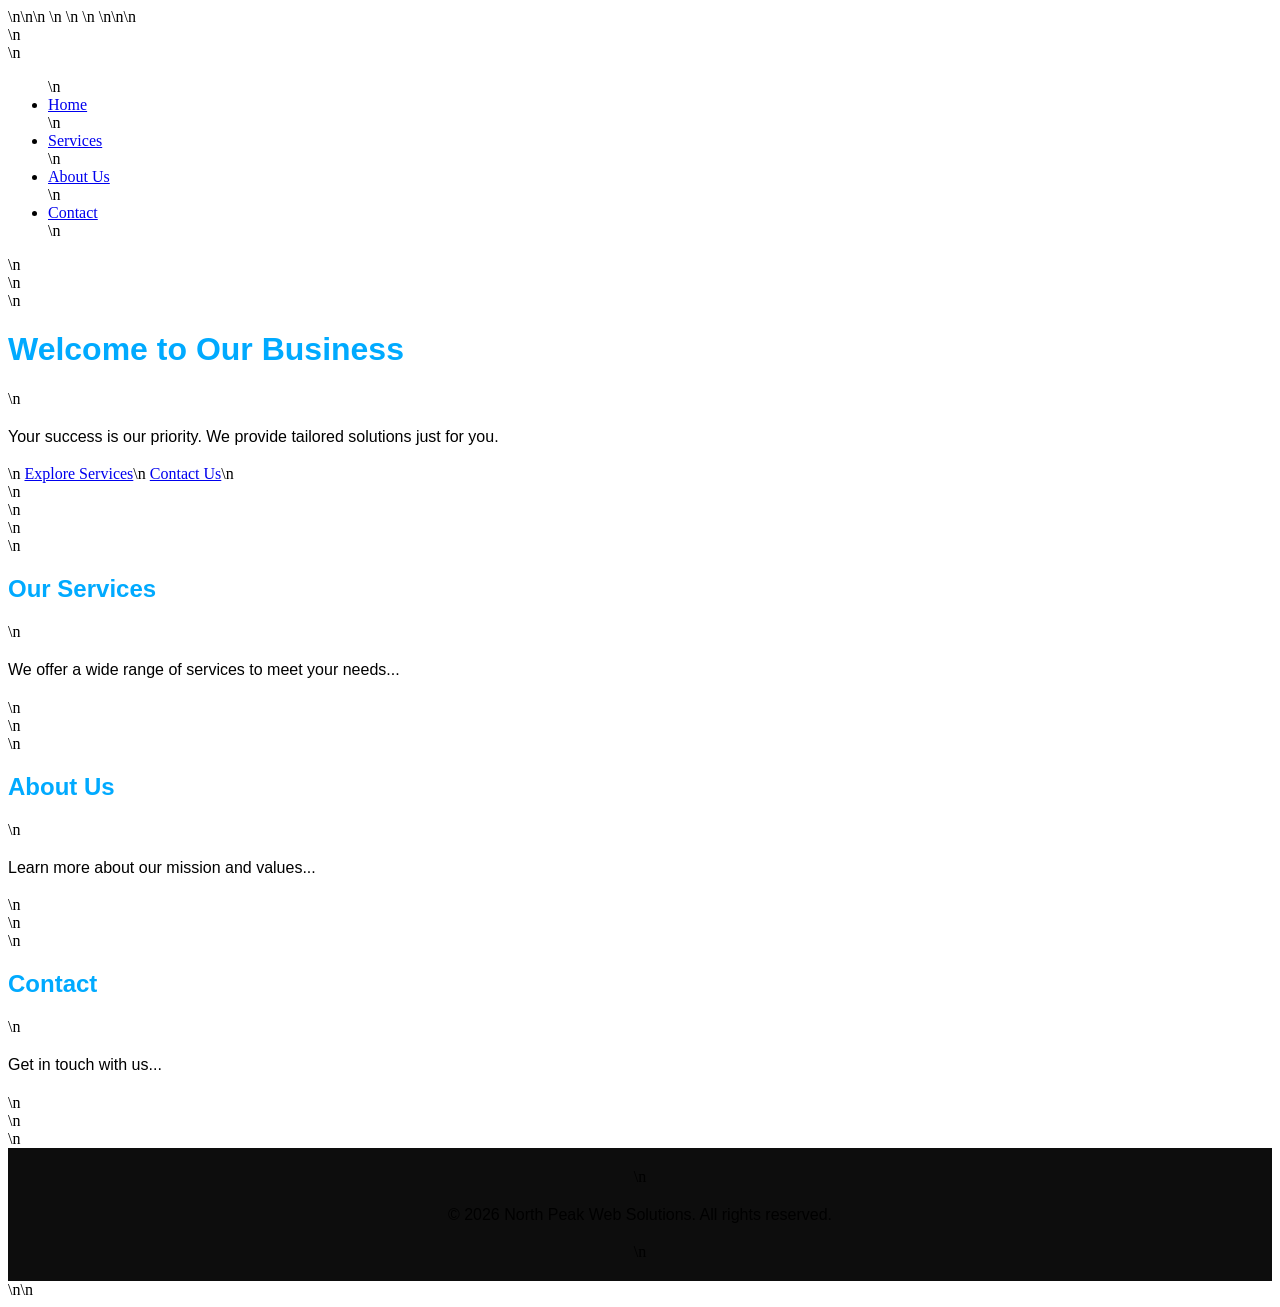
==== index.html @ e19ebdb9 "Create index.html with basic HTML structure for homepage" ====
<!DOCTYPE html>\n<html lang="en">\n<head>\n    <meta charset="UTF-8">\n    <meta name="viewport" content="width=device-width, initial-scale=1.0">\n    <title>Business Homepage</title>\n    <link rel="stylesheet" href="styles.css">\n</head>\n<body>\n    <header>\n        <nav>\n            <ul>\n                <li><a href="#home">Home</a></li>\n                <li><a href="#services">Services</a></li>\n                <li><a href="#about">About Us</a></li>\n                <li><a href="#contact">Contact</a></li>\n            </ul>\n        </nav>\n        <div class="hero">\n            <h1>Welcome to Our Business</h1>\n            <p>Your success is our priority. We provide tailored solutions just for you.</p>\n            <a href="#services" class="btn">Explore Services</a>\n            <a href="#contact" class="btn btn-primary">Contact Us</a>\n        </div>\n    </header>\n    <main>\n        <section id="services">\n            <h2>Our Services</h2>\n            <p>We offer a wide range of services to meet your needs...</p>\n        </section>\n        <section id="about">\n            <h2>About Us</h2>\n            <p>Learn more about our mission and values...</p>\n        </section>\n        <section id="contact">\n            <h2>Contact</h2>\n            <p>Get in touch with us...</p>\n        </section>\n    </main>\n    <footer>\n        <p>&copy; 2026 North Peak Web Solutions. All rights reserved.</p>\n    </footer>\n</body>\n</html>
---- styles.css ----
.container {
    max-width: 1200px;
    margin: 0 auto;
    padding: 20px;
    background-color: #1a1a1a;
    color: #f0f0f0;
}

h1, h2, h3, h4, h5, h6 {
    font-family: 'Helvetica Neue', Arial, sans-serif;
    font-weight: 700;
    color: #00aaff;
}

p {
    font-family: 'Arial', sans-serif;
    line-height: 1.6;
}

.header {
    background-color: #0d0d0d;
    padding: 10px 0;
    text-align: center;
}

.navbar {
    text-align: center;
    margin: 20px 0;
}

.navbar a {
    color: #00aaff;
    padding: 10px 15px;
    text-decoration: none;
    transition: color 0.3s;
}

.navbar a:hover {
    color: #fff;
}

footer {
    text-align: center;
    padding: 20px 0;
    background-color: #0d0d0d;
}

@media (max-width: 768px) {
    .container {
        padding: 10px;
    }
    .navbar a {
        display: block;
        margin: 5px 0;
    }
}
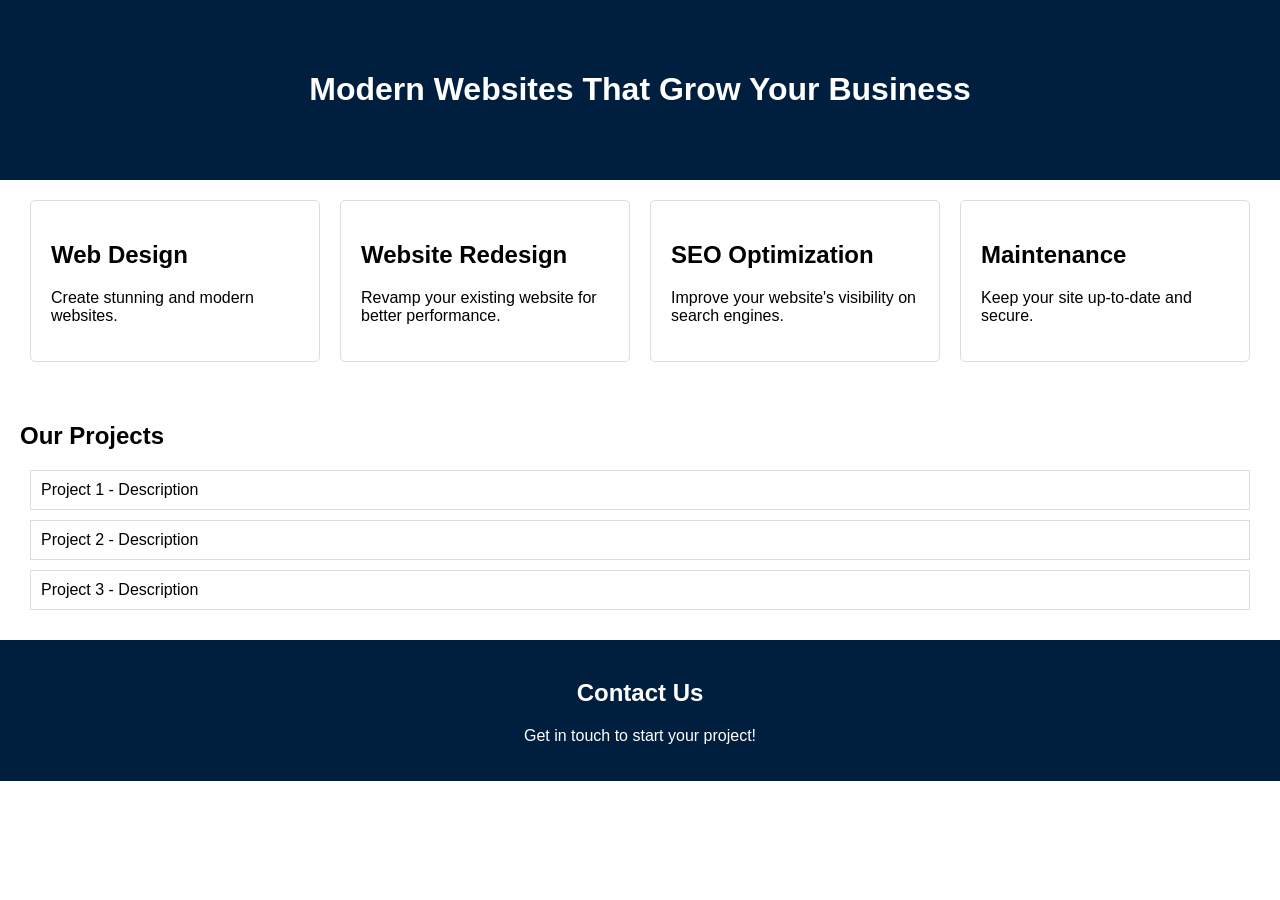
==== commit 84932337: "Updated index.html to feature a modern professional homepage" ====
--- a/index.html
+++ b/index.html
@@ -1 +1,59 @@
-<!DOCTYPE html>\n<html lang="en">\n<head>\n    <meta charset="UTF-8">\n    <meta name="viewport" content="width=device-width, initial-scale=1.0">\n    <title>Business Homepage</title>\n    <link rel="stylesheet" href="styles.css">\n</head>\n<body>\n    <header>\n        <nav>\n            <ul>\n                <li><a href="#home">Home</a></li>\n                <li><a href="#services">Services</a></li>\n                <li><a href="#about">About Us</a></li>\n                <li><a href="#contact">Contact</a></li>\n            </ul>\n        </nav>\n        <div class="hero">\n            <h1>Welcome to Our Business</h1>\n            <p>Your success is our priority. We provide tailored solutions just for you.</p>\n            <a href="#services" class="btn">Explore Services</a>\n            <a href="#contact" class="btn btn-primary">Contact Us</a>\n        </div>\n    </header>\n    <main>\n        <section id="services">\n            <h2>Our Services</h2>\n            <p>We offer a wide range of services to meet your needs...</p>\n        </section>\n        <section id="about">\n            <h2>About Us</h2>\n            <p>Learn more about our mission and values...</p>\n        </section>\n        <section id="contact">\n            <h2>Contact</h2>\n            <p>Get in touch with us...</p>\n        </section>\n    </main>\n    <footer>\n        <p>&copy; 2026 North Peak Web Solutions. All rights reserved.</p>\n    </footer>\n</body>\n</html>+<!DOCTYPE html>
+<html lang="en">
+<head>
+    <meta charset="UTF-8">
+    <meta name="viewport" content="width=device-width, initial-scale=1.0">
+    <title>Modern Websites That Grow Your Business</title>
+    <style>
+        body { font-family: Arial, sans-serif; margin: 0; padding: 0; }
+        .hero { background-color: #001f3f; color: white; padding: 50px; text-align: center; }
+        .services { display: flex; justify-content: space-around; padding: 20px; }
+        .service-card { background-color: white; border: 1px solid #ddd; border-radius: 5px; padding: 20px; width: 20%; }
+        .portfolio { padding: 20px; }
+        .project { border: 1px solid #ddd; padding: 10px; margin: 10px; }
+        .contact { background-color: #001f3f; color: white; padding: 20px; text-align: center; }
+        @media (max-width: 600px) {
+            .services { flex-direction: column; }
+            .service-card { width: 100%; margin-bottom: 20px; }
+        }
+    </style>
+</head>
+<body>
+
+    <div class="hero">
+        <h1>Modern Websites That Grow Your Business</h1>
+    </div>
+
+    <div class="services">
+        <div class="service-card">
+            <h2>Web Design</h2>
+            <p>Create stunning and modern websites.</p>
+        </div>
+        <div class="service-card">
+            <h2>Website Redesign</h2>
+            <p>Revamp your existing website for better performance.</p>
+        </div>
+        <div class="service-card">
+            <h2>SEO Optimization</h2>
+            <p>Improve your website's visibility on search engines.</p>
+        </div>
+        <div class="service-card">
+            <h2>Maintenance</h2>
+            <p>Keep your site up-to-date and secure.</p>
+        </div>
+    </div>
+
+    <div class="portfolio">
+        <h2>Our Projects</h2>
+        <div class="project">Project 1 - Description</div>
+        <div class="project">Project 2 - Description</div>
+        <div class="project">Project 3 - Description</div>
+    </div>
+
+    <div class="contact">
+        <h2>Contact Us</h2>
+        <p>Get in touch to start your project!</p>
+    </div>
+
+</body>
+</html>
